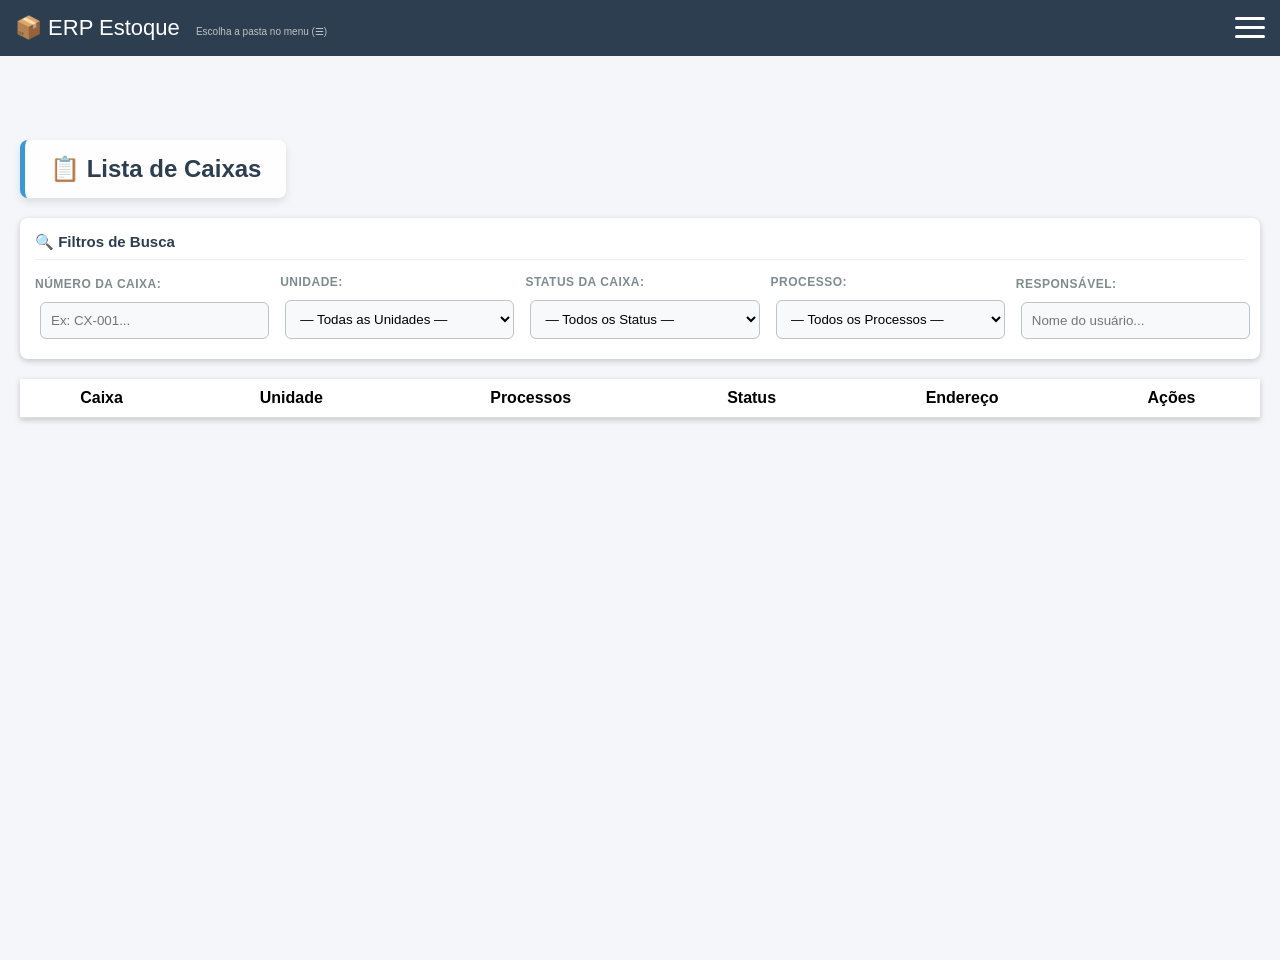
==== index.html @ ace7e6d4 "Upload limpo do sistema sem o banco de dados pesado" ====
<!DOCTYPE html>
<html lang="pt-br">
<head>
    <meta charset="UTF-8">
    <title>Estoque ERP — Lista de Caixas</title>
    <link rel="stylesheet" href="estoque.css">
</head>
<body>

<header>
    <div>📦 ERP Estoque <span id="syncLabel" class="status-sync">...</span></div>
    <div class="hamburger" id="hamburger" onclick="toggleMenu()"><span></span><span></span><span></span></div>
    <nav class="menu" id="menu">
        <a href="dashboard.html" class="menu-link" onclick="fecharMenuDropdown()">📊 Dashboard</a>
        <a href="lancamento.html" class="menu-link" onclick="fecharMenuDropdown()">📝 Lançamento de Caixa</a>
        <a href="index.html" class="menu-link" onclick="fecharMenuDropdown()">📋 Lista de Caixas</a>
        <a href="avulsas.html" class="menu-link" onclick="fecharMenuDropdown()">📦 Gestão de Avulsas</a>
        <a href="mapa.html" class="menu-link" onclick="fecharMenuDropdown()">🗺️ Mapa de Prateleiras</a>
        <a href="config.html" class="menu-link" onclick="fecharMenuDropdown()">⚙️ Config. Prateleiras</a>
        <a href="processos.html" class="menu-link" onclick="fecharMenuDropdown()">📂 Gerenciar Processos</a>
        <a href="unidades.html" class="menu-link" onclick="fecharMenuDropdown()">🏢 Gerenciar Unidades</a>
        <hr>
        <button type="button" onclick="selecionarPasta()">📂 Alterar Pasta</button>
    </nav>
</header>

<div id="barraReconectarPasta" role="region" aria-label="Reconectar pasta de dados">
    <span id="barraReconectarTexto"></span>
    <button type="button" class="btn-prim" onclick="reconectarPastaSalva()">Permitir acesso à pasta salva</button>
    <button type="button" class="btn-sec" onclick="escolherOutraPastaManual()">Escolher outra pasta…</button>
</div>

<div class="container">
    <div id="listaTela">
        <h2>📋 Lista de Caixas</h2>
        <div class="card">
    <h3 style="margin-top: 0; color: #2c3e50; font-size: 15px; border-bottom: 1px solid #ecf0f1; padding-bottom: 8px;">🔍 Filtros de Busca</h3>
    <div class="filter-grid">
        <div class="filter-field">
            <label for="buscarCaixa">Número da Caixa:</label>
            <input type="text" id="buscarCaixa" placeholder="Ex: CX-001..." onkeyup="buscarCaixa()">
        </div>
        
        <div class="filter-field">
            <label for="filtroUnidadeLista">Unidade:</label>
            <select id="filtroUnidadeLista" onchange="buscarCaixa()">
                <option value="">— Todas as Unidades —</option>
                </select>
        </div>

        <div class="filter-field">
            <label for="filtroStatusLista">Status da Caixa:</label>
            <select id="filtroStatusLista" onchange="buscarCaixa()">
                <option value="">— Todos os Status —</option>
                <option value="Guardada">Guardada</option>
                <option value="Avulsa">Avulsa</option>
                <option value="Preparada">Preparada</option>
                <option value="Digitalizada">Digitalizada</option>
                <option value="Eliminada">Eliminada</option>
            </select>
        </div>

        <div class="filter-field">
            <label for="filtroProcessoLista">Processo:</label>
            <select id="filtroProcessoLista" onchange="buscarCaixa()">
                <option value="">— Todos os Processos —</option>
                </select>
        </div>

        <div class="filter-field">
            <label for="filtroResponsavelLista">Responsável:</label>
            <input type="text" id="filtroResponsavelLista" placeholder="Nome do usuário..." onkeyup="buscarCaixa()">
        </div>
    </div>
</div>
        <table>
            <thead><tr><th>Caixa</th><th>Unidade</th><th>Processos</th><th>Status</th><th>Endereço</th><th>Ações</th></tr></thead>
            <tbody id="lista"></tbody>
        </table>
    </div>
</div>

<div class="modal" id="modal"><div class="modalBox" id="modalConteudo"></div></div>

<script>window.ERP_PAGE_ID = "index";</script>
<script src="estoque-app.js"></script>
</body>
</html>
---- estoque.css ----
body{font-family:Arial;background:#f4f6f9;margin:0;padding-top:60px;

background-image: url('banner.JPEG');

 

  /* Garante que a imagem cubra toda a tela, sem repetir */

  background-size: cover;

  background-position: center;

  background-repeat: no-repeat;

 

  /* Mantém o fundo fixo ao rolar a página (opcional, remova se preferir) */

  background-attachment: fixed;

 

  /* Garante que o fundo ocupe pelo menos 100% da altura da tela */

  min-height: 100vh;

  margin: 0;}

header{background:#2c3e50;color:white;padding:15px;font-size:22px;display:flex;justify-content:space-between;align-items:center;position:fixed;top:0;left:0;width:100%;z-index:1000;box-sizing:border-box;}

.hamburger{width:30px;height:22px;position:relative;cursor:pointer;z-index:101;}

.hamburger span{position:absolute;height:3px;width:100%;background:white;border-radius:2px;transition:0.3s;}

.hamburger span:nth-child(1){top:0;} .hamburger span:nth-child(2){top:9px;} .hamburger span:nth-child(3){top:18px;}

.hamburger.active span:nth-child(1){transform:rotate(45deg);top:9px;}

.hamburger.active span:nth-child(2){opacity:0;}

.hamburger.active span:nth-child(3){transform:rotate(-45deg);top:9px;}

.menu{position:absolute;top:65px;right:20px;background:#34495e;box-shadow:0 5px 15px rgba(0,0,0,0.3);border-radius:8px;display:flex;flex-direction:column;min-width:200px;opacity:0;transform:translateY(-10px);pointer-events:none;transition:0.25s;z-index:100;}

.menu.show{opacity:1;transform:translateY(0);pointer-events:auto;}

.menu button, .menu label{color:white;padding:12px;cursor:pointer;border:none;background:none;text-align:left;font-size:14px;}

.menu button:hover, .menu label:hover{background:#2c3e50;}

.menu a.menu-link{display:block;color:white;padding:12px;text-decoration:none;font-size:14px;text-align:left;background:none;border:none;cursor:pointer;}

.menu a.menu-link:hover{background:#2c3e50;}

.menu hr{border:none;border-top:1px solid #4a6278;margin:6px 0;}



/* ALTERADO: Empurra todo o bloco central para baixo para fugir do botão Voltar */

.container{padding:20px;max-width:1300px;margin:auto;margin-top:60px;}



form, .card{background:white;padding:15px;border-radius:8px;margin-bottom:20px;box-shadow:0 2px 6px rgba(0,0,0,0.2);}

input,select{padding:8px;margin:5px;border:1px solid #ccc;border-radius:4px;}

button{padding:8px 14px;cursor:pointer;border:none;background:#3498db;color:white;border-radius:4px;}

button:hover{background:#2980b9;}

table{width:100%;border-collapse:collapse;background:white;box-shadow:0 2px 6px rgba(0,0,0,0.2);}

th,td{padding:10px;border-bottom:1px solid #ddd;text-align:center;}

.prateleiraBox{background:white;padding:15px;margin-top:20px;border-radius:8px;box-shadow:0 2px 6px rgba(0,0,0,0.2);}

.nivel{display:flex;gap:6px;margin:4px 0;align-items:center;}

.nivelLabel{width:60px;font-weight:bold;}

/* ===================================================
   ESTILO DEFINITIVO - HIERARQUIA DE CORES
=================================================== */

/* 1. ESTRUTURA: Define o formato de botão para todos, mas SEM COR FIXA aqui */
.nivel span, 
.nivel div:not(.nivelLabel), 
.slot {
    width: 85px !important;
    height: 40px !important;
    display: inline-flex !important;
    align-items: center !important;
    justify-content: center !important;
    border-radius: 8px !important;
    font-size: 13px !important;
    font-weight: bold !important;
    color: #ffffff !important;
    cursor: pointer !important;
    box-sizing: border-box !important;
    margin: 3px !important;
    transition: all 0.2s cubic-bezier(0.175, 0.885, 0.32, 1.275) !important;
    text-decoration: none !important;
    border: none !important;
    box-shadow: 0 4px 6px rgba(0,0,0,0.15) !important;

    /* COR PADRÃO (VAZIO): Cinza */
    background: linear-gradient(145deg, #bdc3c7, #95a5a6); 
}

/* 2. STATUS ESPECÍFICOS: Aqui o !important garante a troca da cor */

/* GUARDADA -> VERDE */
.slot.ocupadoGuardada, 
.ocupadoGuardada, 
.status-guardada,
[class*="ocupadoGuardada"] {
    background: linear-gradient(145deg, #2ecc71, #27ae60) !important;
}

/* DIGITALIZADA -> AZUL */
.slot.ocupadoDigitalizada, 
.ocupadoDigitalizada, 
.status-digitalizada,
[class*="ocupadoDigitalizada"] {
    background: linear-gradient(145deg, #3498db, #2980b9) !important;
}

/* PREPARADA -> AMARELO */
.slot.ocupadoPreparada, 
.ocupadoPreparada,
[class*="ocupadoPreparada"] {
    background: linear-gradient(145deg, #f1c40f, #d4ac0d) !important;
}

/* ELIMINADA -> VERMELHO */
.slot.ocupadoEliminada, 
.ocupadoEliminada {
    background: linear-gradient(145deg, #e74c3c, #c0392b) !important;
}

/* 3. SELECIONADO (Lançamento) -> GRAFITE */
.slot.slotSelecionado, 
.slotSelecionado {
    background: #2c3e50 !important;
    box-shadow: 0 0 0 3px #fff, 0 0 0 6px #2c3e50 !important;
}

/* 4. EFEITO ZOOM (Hover) */
.nivel span:hover, 
.nivel div:not(.nivelLabel):hover, 
.slot:hover {
    transform: scale(1.15) translateY(-3px) !important;
    z-index: 10 !important;
    box-shadow: 0 10px 20px rgba(0,0,0,0.3) !important;
    filter: brightness(1.1) !important;
}

/* 5. LIMPEZA DOS RÓTULOS (N1, N2...) */
.nivelLabel {
    background: none !important;
    box-shadow: none !important;
    color: #333 !important;
    width: 45px !important;
    font-weight: 800 !important;
    transform: none !important;
}

/* 5. Efeito Hover */
.nivel span:hover, .slot:hover {
    transform: translateY(-2px);
    filter: brightness(1.1);
}

/* Ajuste do container da prateleira para não espremer */
.prateleiraBox {
    display: block !important;
    width: fit-content !important;
    min-width: 600px;
    padding: 20px !important;
    background: white !important;
    border-radius: 10px !important;
}

/* ===================================================
   LEGENDA UNIFICADA (TÍTULO + CORES NA MESMA LINHA)
=================================================== */

.legenda-container {
    display: flex !important;
    align-items: center !important;
    justify-content: center !important;
    flex-wrap: wrap !important;
    gap: 20px !important;
    background: #ffffff !important;
    padding: 10px 20px !important;
    border-radius: 8px 8px 0 0 !important; /* Arredonda só em cima para colar na prateleira */
    border: 1px solid #ddd !important;
    border-bottom: none !important; /* Tira a borda de baixo para fundir com o quadro */
    margin: 20px auto 0 auto !important;
    width: 100% !important;
    max-width: 1360px !important; /* Mesma largura do seu card de busca */
}

.legenda-titulo {
    font-weight: 800 !important;
    font-size: 14px !important;
    color: #2c3e50 !important;
    margin-right: 10px !important;
    text-transform: uppercase !important;
}

.legenda-item {
    display: flex !important;
    align-items: center !important;
    gap: 8px !important;
    font-size: 13px !important;
    font-weight: 600 !important;
    color: #444 !important;
}

.legenda-cor {
    width: 16px !important;
    height: 16px !important;
    border-radius: 4px !important;
    flex-shrink: 0 !important;
}

/* Cores específicas */
.cor-vazio { background: linear-gradient(145deg, #bdc3c7, #95a5a6) !important; }
.cor-guardada { background: linear-gradient(145deg, #2ecc71, #27ae60) !important; }
.cor-digitalizada { background: linear-gradient(145deg, #3498db, #2980b9) !important; }
.cor-preparada { background: linear-gradient(145deg, #f1c40f, #d4ac0d) !important; }

/* Remove o título antigo que aparecia na imagem */
#mapaTela h2 + .legenda-container::before,
.prateleiraBox::before {
    content: none !important;
}

.modal{position:fixed;top:0;left:0;width:100%;height:100%;background:rgba(0,0,0,0.5);display:none;align-items:center;justify-content:center;z-index:2000;}

.modalBox{background:white;padding:20px;border-radius:8px;width:400px;max-height:90vh;overflow-y:auto;}

.modalBox.modal-wide{max-width:520px;width:92vw;}

.status-sync{font-size: 10px; color: #bdc3c7; margin-left:10px;}

.badge{padding:4px 8px; border-radius:10px; font-size:11px; color:white; background:#7f8c8d; margin-right:2px;}

.processo-tag{background: #ecf0f1; color: #2c3e50; padding: 2px 6px; border-radius: 4px; font-size: 10px; border: 1px solid #bdc3c7; margin: 2px; display: inline-block;}

#processosContainer{display: flex; flex-wrap: wrap; gap: 10px; padding: 10px; border: 1px solid #ddd; border-radius: 4px; background: #fafafa; margin: 10px 0;}

/* =========================================

   DASHBOARD - ESTILOS E ANIMAÇÕES PREMIUM

========================================== */



/* Animação de entrada suave (Fade In Up) */

@keyframes fadeUp {

    from { opacity: 0; transform: translateY(30px); }

    to { opacity: 1; transform: translateY(0); }

}



.dashboard-filtros {

    background: rgba(255, 255, 255, 0.95);

    backdrop-filter: blur(10px); /* Efeito Glassmorphism sutil */

    border-radius: 12px;

    padding: 20px;

    box-shadow: 0 8px 25px rgba(0,0,0,0.1);

    animation: fadeUp 0.6s ease-out forwards;

}



.dashboard-filtros h3 { margin-top:0; font-size:18px; color:#2c3e50; border-bottom: 2px solid #ecf0f1; padding-bottom: 10px; }



.filter-grid { display:grid; grid-template-columns:repeat(auto-fill, minmax(200px, 1fr)); gap:16px; align-items:end; margin-top:15px; }

.filter-field label { display:block; font-size:12px; color:#7f8c8d; margin-bottom:6px; font-weight:bold; text-transform: uppercase; letter-spacing: 0.5px; }

.filter-field input, .filter-field select { width:100%; padding: 10px; border: 1px solid #bdc3c7; border-radius: 6px; background: #f8f9fa; transition: 0.3s; }

.filter-field input:focus, .filter-field select:focus { border-color: #3498db; box-shadow: 0 0 8px rgba(52,152,219,0.3); outline: none; background: #fff; }



.dashboard-kpis { display:flex; flex-wrap:wrap; gap:20px; margin:25px 0; }



/* Cards KPI com efeito Hover e Gradiente */

.kpi-card {

    background: linear-gradient(145deg, #ffffff 0%, #f8f9fa 100%);

    padding: 20px;

    border-radius: 12px;

    box-shadow: 0 6px 15px rgba(0,0,0,0.08);

    min-width: 180px;

    flex: 1;

    position: relative;

    overflow: hidden;

    border-top: 4px solid #3498db;

    transition: all 0.4s cubic-bezier(0.175, 0.885, 0.32, 1.275); /* Animação elástica */

    opacity: 0;

    animation: fadeUp 0.6s ease-out forwards;

}



/* Stagger (atraso) na animação para entrarem um por um */

.kpi-card:nth-child(1) { animation-delay: 0.1s; border-top-color: #3498db; }

.kpi-card:nth-child(2) { animation-delay: 0.2s; border-top-color: #2ecc71; }

.kpi-card:nth-child(3) { animation-delay: 0.3s; border-top-color: #e74c3c; }

.kpi-card:nth-child(4) { animation-delay: 0.4s; border-top-color: #f1c40f; }



.kpi-card:hover {

    transform: translateY(-10px) scale(1.02);

    box-shadow: 0 15px 35px rgba(0,0,0,0.15);

}



.kpi-card .kpi-val { font-size:36px; font-weight:900; color:#2c3e50; line-height: 1.2; letter-spacing: -1px; }

.kpi-card .kpi-lbl { font-size:13px; color:#7f8c8d; text-transform:uppercase; letter-spacing:1px; font-weight: bold; margin-bottom: 5px; }

.kpi-card .kpi-sub { font-size:12px; color:#95a5a6; margin-top:8px; line-height: 1.4; }



/* Gráficos */

.dashboard-charts { display:grid; grid-template-columns:repeat(auto-fit, minmax(400px, 1fr)); gap:25px; margin-top:15px; }

.chart-card {

    background: white;

    padding: 20px;

    border-radius: 12px;

    box-shadow: 0 6px 15px rgba(0,0,0,0.08);

    opacity: 0;

    animation: fadeUp 0.6s ease-out forwards;

    animation-delay: 0.5s;

    transition: 0.3s;

}

.chart-card:hover { box-shadow: 0 10px 25px rgba(0,0,0,0.12); }

.chart-card h4 { margin:0 0 15px 0; font-size:16px; color:#2c3e50; border-bottom: 1px solid #ecf0f1; padding-bottom: 10px; }



.chart-controls { display:flex; flex-wrap:wrap; gap:12px; align-items:center; margin-bottom:15px; background: #f8f9fa; padding: 10px; border-radius: 8px; }

.chart-controls label { font-size:12px; color:#555; font-weight: bold; }

.chart-controls select { padding: 6px 10px; border-radius: 6px; border: 1px solid #ccc; }



.chart-wrap { position:relative; height:320px; width:100%; }

.dash-empty { padding:40px 20px; text-align:center; color:#95a5a6; font-size:15px; background: #f8f9fa; border-radius: 8px; border: 2px dashed #ecf0f1; margin-top: 20px; }



.kpi-inline { display:flex; flex-wrap:wrap; gap:8px; margin-top:12px; }

.kpi-inline span { font-size:12px; padding:6px 10px; border-radius:20px; color:#fff; font-weight: bold; box-shadow: 0 2px 5px rgba(0,0,0,0.1); }



/* ALTERADO: Fundo branco e estilização para o texto de introdução */

.lancamento-intro{

    background-color: rgba(255, 255, 255, 0.95);

    color: #333333;

    font-size: 14px;

    margin: 0 0 16px 0;

    padding: 15px 20px;

    border-radius: 8px;

    box-shadow: 0 2px 6px rgba(0,0,0,0.2);

    max-width: 100%;

    line-height: 1.5;

    border-left: 5px solid #f1c40f;

}



.lancamento-secao{margin-bottom:18px;}

.lancamento-secao h3{margin:0 0 10px 0;font-size:15px;color:#2c3e50;border-bottom:2px solid #ecf0f1;padding-bottom:6px;}

.lancamento-grid{display:grid;grid-template-columns:repeat(auto-fill,minmax(200px,1fr));gap:12px;align-items:end;}

.lancamento-grid .campo label{display:block;font-size:12px;font-weight:bold;color:#555;margin-bottom:4px;}

.lancamento-grid .campo input,.lancamento-grid .campo select{width:100%;max-width:100%;box-sizing:border-box;margin:0;}

#mapaLancamento{display:none;margin-top:12px;}

#mapaLancamento .prateleiraBox{margin-top:0;}

.mapaLegendaLanc{margin:0 0 8px 0;color:#7f8c8d;font-size:12px;}

.slot.slotSelecionado{box-shadow:0 0 0 3px #2c3e50,0 0 0 5px #fff;transform:scale(1.08);z-index:2;}

.slot.slotOcupadoOutro{cursor:not-allowed;opacity:0.95;}

.slot.slotEdicaoAtual{box-shadow:0 0 0 2px dashed #fff;}

.posicaoResumo{font-size:14px;margin-top:10px;padding:10px 12px;background:#eaf2f8;border-radius:6px;color:#2c3e50;}

.posicaoResumo.vazio{background:#fdeaea;color:#c0392b;}

.lancamento-acoes{margin-top:16px;display:flex;flex-wrap:wrap;gap:10px;align-items:center;}

#msgLancamentoOk{font-size:13px;color:#27ae60;font-weight:bold;display:none;}

#barraReconectarPasta{display:none;align-items:center;justify-content:center;flex-wrap:wrap;gap:10px;background:#f9e79f;color:#2c3e50;padding:10px 16px;font-size:14px;border-bottom:1px solid #f1c40f;}

#barraReconectarPasta button{padding:8px 14px;cursor:pointer;border:none;border-radius:4px;}

#barraReconectarPasta .btn-prim{background:#2c3e50;color:#fff;}

#barraReconectarPasta .btn-prim:hover{background:#34495e;}

#barraReconectarPasta .btn-sec{background:#ecf0f1;color:#2c3e50;}

#barraReconectarPasta .btn-sec:hover{background:#bdc3c7;}

.historico-caixa{max-height:280px;overflow-y:auto;text-align:left;margin:12px 0;font-size:13px;border:1px solid #e0e0e0;border-radius:8px;padding:0;background:#fafbfc;}

.historico-item{border-bottom:1px solid #ecf0f1;padding:10px 12px;}

.historico-item:last-child{border-bottom:none;}

.historico-item .hi-top{color:#7f8c8d;font-size:11px;margin-bottom:6px;}

.historico-item .hi-tipo{font-weight:bold;color:#2c3e50;font-size:12px;}

.historico-mud{margin:4px 0 0 0;padding-left:12px;border-left:3px solid #3498db;color:#34495e;font-size:12px;line-height:1.45;}

.historico-vazio{color:#95a5a6;font-size:13px;padding:12px;text-align:center;}



/* Estilo do botão voltar */

.btn-voltar {

  position: fixed;

  top: 80px;

  left: 20px;

  display: flex;

  align-items: center;

  gap: 8px;

  padding: 8px 16px;

  background-color: #ffffff;

  color: #333333;

  border: 1px solid #cccccc;

  border-radius: 8px;

  cursor: pointer;

  font-size: 16px;

  font-family: sans-serif;

  font-weight: bold;

  transition: all 0.2s ease-in-out;

  z-index: 9999;

  box-shadow: 0 4px 6px rgba(0,0,0,0.1);

}



.btn-voltar:hover {

  background-color: #f1f1f1;

  transform: translateX(-3px);

}



.prateleiraBox h3 {

    background-color: #2c3e50;

    color: #ffffff;

    padding: 10px 15px;

    margin-top: 0;

    margin-bottom: 20px;

    border-radius: 6px;

    font-size: 18px;

    text-align: center;

    box-shadow: 0 2px 4px rgba(0,0,0,0.1);

    text-transform: uppercase;

    letter-spacing: 1px;

}



/* ALTERADO: Zera as margens para alinhar perfeitamente com os formulários */

.container > h2,

#unidadeTela > h2,

h2 {

    background-color: rgba(255, 255, 255, 0.95);

    color: #2c3e50;

    padding: 15px 25px;

    border-radius: 8px;

    box-shadow: 0 4px 8px rgba(0,0,0,0.1);

   

    margin-top: 0;

    margin-left: 0;

    margin-bottom: 20px;

   

    display: inline-block;

    border-left: 5px solid #3498db;

}



/* Container geral do Mapa */

#mapa {

    background-color: rgba(255, 255, 255, 0.95);

    padding: 20px;

    border-radius: 8px;

    box-shadow: 0 4px 15px rgba(0,0,0,0.15);

   

    width: 95%;

    max-width: 1400px;

    margin: 0 auto 40px auto;

   

    overflow-x: auto;

}



/* Ajuste para telas menores */

@media (max-width: 768px) {

    .container > h2, h2 {

        margin-top: 0;

        margin-left: 0;

        display: block;

    }

}



/* Melhorando os botões de ação na tabela de Lista de Caixas */

.td-acoes {

    display: flex;

    gap: 8px;

    justify-content: center;

    align-items: center;

}



.btn-editar {

    background-color: #3498db !important;

    color: white;

    font-size: 13px;

    padding: 6px 12px;

    border-radius: 4px;

    display: flex;

    align-items: center;

    gap: 6px;

    font-weight: bold;

}

.btn-editar:hover { background-color: #2980b9 !important; }



.btn-excluir {

    background-color: #e74c3c !important;

    color: white;

    font-size: 13px;

    padding: 6px 12px;

    border-radius: 4px;

    display: flex;

    align-items: center;

    gap: 6px;

    font-weight: bold;

}

.btn-excluir:hover { background-color: #c0392b !important; }



/* ---------------------------------

   ESTILOS DE PAGINAÇÃO DA TABELA

---------------------------------- */

.paginacao-container {

    display: flex;

    justify-content: space-between;

    align-items: center;

    background: white;

    padding: 15px 20px;

    border-radius: 8px;

    box-shadow: 0 2px 6px rgba(0,0,0,0.2);

    margin-top: 15px;

    flex-wrap: wrap;

    gap: 15px;

}



.paginacao-info {

    font-size: 14px;

    color: #7f8c8d;

}



.paginacao-botoes {

    display: flex;

    gap: 5px;

    align-items: center;

}



.paginacao-botoes button {

    background-color: #ecf0f1;

    color: #2c3e50;

    border: 1px solid #bdc3c7;

    padding: 8px 12px;

    font-size: 13px;

    font-weight: bold;

    border-radius: 4px;

}



.paginacao-botoes button:hover:not(:disabled) {

    background-color: #bdc3c7;

}



.paginacao-botoes button:disabled {

    background-color: #f9f9f9;

    color: #bdc3c7;

    cursor: not-allowed;

    border-color: #eaeaea;

}



.paginacao-atual {

    font-weight: bold;

    font-size: 14px;

    color: #2c3e50;

    padding: 0 15px;

}



@media (max-width: 768px) {

    .paginacao-container {

        justify-content: center;

        flex-direction: column;

    }

}

/* ===================================================
   VISUAL DEFINITIVO DOS MAPAS (TELAS E LANÇAMENTO)
=================================================== */

/* 1. Containers roláveis */
#mapa, #mapaLancamento {
    overflow-x: auto !important;
    padding: 10px 0 20px 0 !important;
    width: 100% !important;
    display: block !important;
}

/* 2. Caixa da prateleira (O SEGREDO: Flex Column para forçar espaçamento vertical) */
.prateleiraBox {
    background: #ffffff !important;
    padding: 20px 25px !important;
    border-radius: 8px !important;
    box-shadow: 0 2px 8px rgba(0,0,0,0.1) !important;
    
    width: max-content !important; /* Não deixa espremer */
    margin: 0 auto !important;
    
    display: flex !important;
    flex-direction: column !important; /* Empilha N1, N2, N3... */
    gap: 12px !important; /* GARANTE o espaço vertical entre as linhas */
}

/* Faixa de Título da Prateleira e Legenda */
.prateleiraBox h3, .mapaLegendaLanc {
    width: 100% !important;
    margin: 0 !important; /* Zera margens pois o gap já empurra */
    box-sizing: border-box !important;
}
.mapaLegendaLanc { margin-bottom: 8px !important; }

/* 3. A linha de cada Nível (N1, N2...) */
.nivel {
    display: flex !important;
    align-items: center !important;
    gap: 12px !important; /* Espaçamento horizontal perfeito */
    margin: 0 !important; /* Zera margem, o gap do pai controla a altura */
    flex-wrap: nowrap !important; 
}

/* 4. O Label lateral (N1, N2) */
.nivelLabel {
    width: 40px !important;
    font-size: 16px !important;
    font-weight: 900 !important;
    color: #000000 !important;
    text-align: left !important;
    flex-shrink: 0 !important;
}

/* ===================================================
   6. BLINDAGEM DOS CAMPOS DO FORMULÁRIO (NÃO APAGAR)
=================================================== */
input, select, textarea {
    box-sizing: border-box !important;
    max-width: 100% !important;
    min-width: 0 !important;
}
.filter-field, .campo, .lancamento-grid > div {
    min-width: 0 !important; 
    width: 100% !important;
}
.filter-status-row, #processosContainer {
    display: flex !important;
    flex-wrap: wrap !important;
    gap: 15px !important;
    align-items: center !important;
    padding: 10px 0 !important;
}
#processosContainer label {
    display: flex !important;
    align-items: center !important;
    gap: 6px !important;
    font-weight: bold !important;
    font-size: 13px !important;
    margin: 0 !important;
    color: #2c3e50 !important;
}
#processosContainer input[type="checkbox"] {
    width: 18px !important;
    height: 18px !important;
    margin: 0 !important;
}
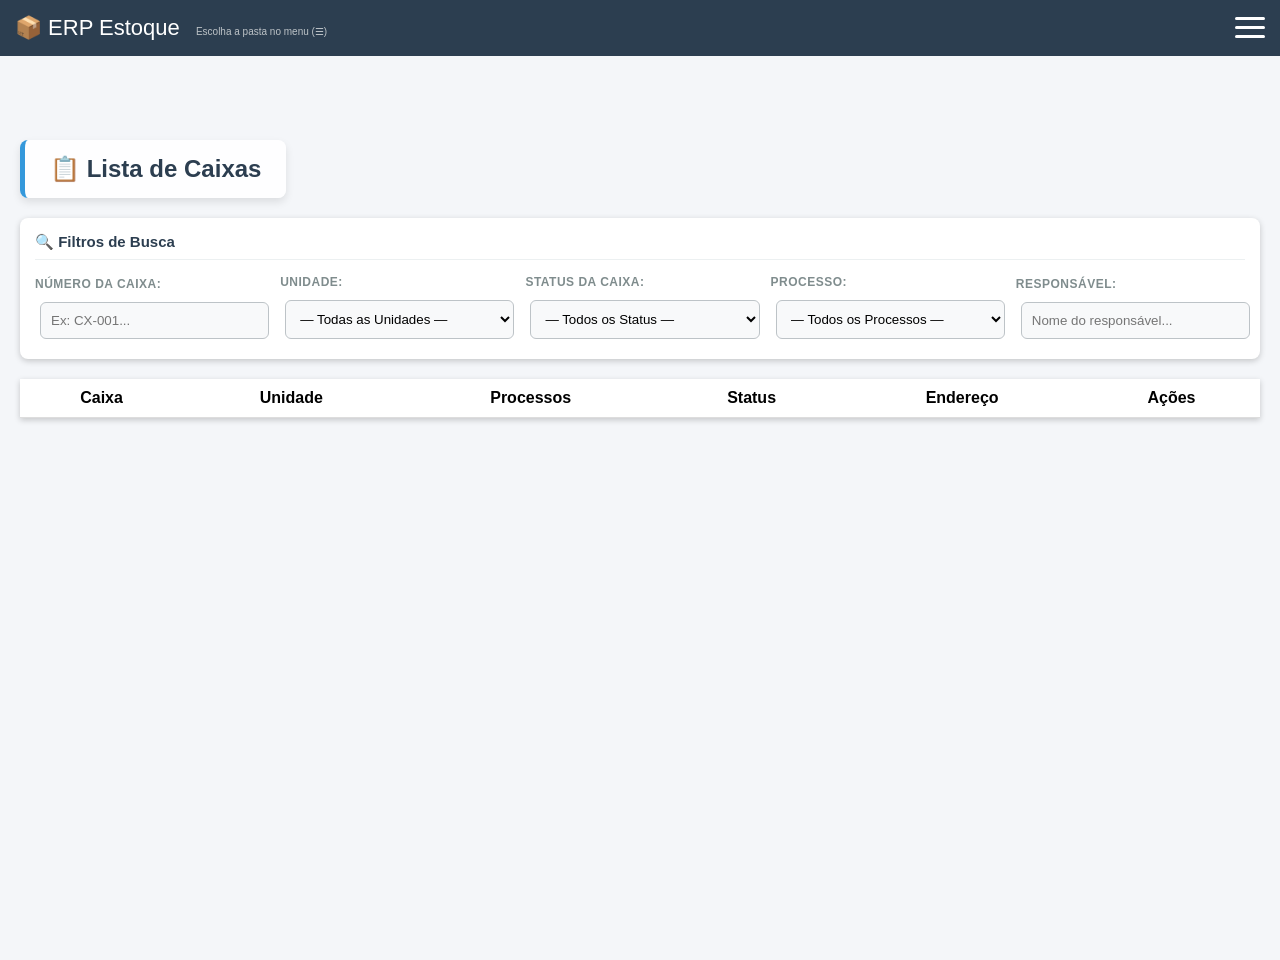
==== commit 3155ab4c: "adicionando arquivos modificados e um novo arquivo de responsaveis.html" ====
--- a/index.html
+++ b/index.html
@@ -19,6 +19,7 @@
         <a href="config.html" class="menu-link" onclick="fecharMenuDropdown()">⚙️ Config. Prateleiras</a>
         <a href="processos.html" class="menu-link" onclick="fecharMenuDropdown()">📂 Gerenciar Processos</a>
         <a href="unidades.html" class="menu-link" onclick="fecharMenuDropdown()">🏢 Gerenciar Unidades</a>
+        <a href="responsaveis.html" class="menu-link" onclick="fecharMenuDropdown()">👥 Gerenciar Responsáveis</a>
         <hr>
         <button type="button" onclick="selecionarPasta()">📂 Alterar Pasta</button>
     </nav>
@@ -50,7 +51,7 @@
 
         <div class="filter-field">
             <label for="filtroStatusLista">Status da Caixa:</label>
-            <select id="filtroStatusLista" onchange="buscarCaixa()">
+            <select id="filtroStatusLista" onchange="onChangeFiltroStatusLista()">
                 <option value="">— Todos os Status —</option>
                 <option value="Guardada">Guardada</option>
                 <option value="Avulsa">Avulsa</option>
@@ -69,7 +70,8 @@
 
         <div class="filter-field">
             <label for="filtroResponsavelLista">Responsável:</label>
-            <input type="text" id="filtroResponsavelLista" placeholder="Nome do usuário..." onkeyup="buscarCaixa()">
+            <input type="text" id="filtroResponsavelLista" list="listaResponsaveisFiltro" placeholder="Nome do responsável..." onkeyup="buscarCaixa()" onchange="buscarCaixa()">
+            <datalist id="listaResponsaveisFiltro"></datalist>
         </div>
     </div>
 </div>
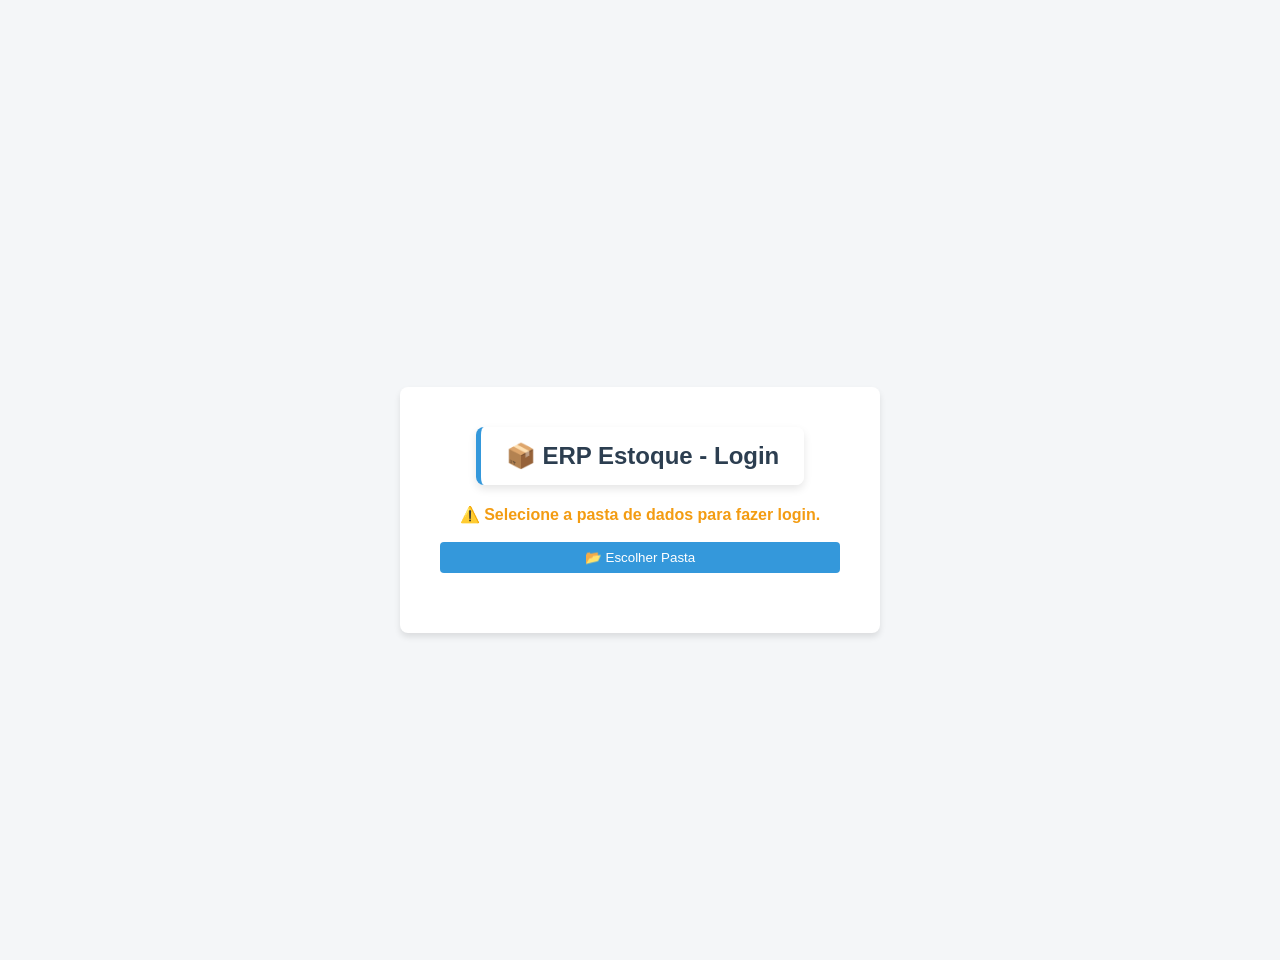
==== commit 51e7db7f: "adicionado a tela de relação de processos, onde é possível visualizar os processos relacionados a um" ====
--- a/index.html
+++ b/index.html
@@ -20,6 +20,7 @@
         <a href="processos.html" class="menu-link" onclick="fecharMenuDropdown()">📂 Gerenciar Processos</a>
         <a href="unidades.html" class="menu-link" onclick="fecharMenuDropdown()">🏢 Gerenciar Unidades</a>
         <a href="responsaveis.html" class="menu-link" onclick="fecharMenuDropdown()">👥 Gerenciar Responsáveis</a>
+        <a href="relacao.html" class="menu-link" onclick="fecharMenuDropdown()">📄 Gerar Relação</a>
         <hr>
         <button type="button" onclick="selecionarPasta()">📂 Alterar Pasta</button>
     </nav>
--- a/estoque.css
+++ b/estoque.css
@@ -243,7 +243,7 @@
 
 .modalBox{background:white;padding:20px;border-radius:8px;width:400px;max-height:90vh;overflow-y:auto;}
 
-.modalBox.modal-wide{max-width:520px;width:92vw;}
+.modalBox.modal-wide{max-width:650px;width:95vw;}
 
 .status-sync{font-size: 10px; color: #bdc3c7; margin-left:10px;}
 
@@ -273,35 +273,163 @@
 
 
 
+/* =========================================
+   DASHBOARD FILTROS - REORGANIZAÇÃO PREMIUM
+========================================== */
 .dashboard-filtros {
-
-    background: rgba(255, 255, 255, 0.95);
-
-    backdrop-filter: blur(10px); /* Efeito Glassmorphism sutil */
-
+    background: rgba(255, 255, 255, 0.98);
+    backdrop-filter: blur(10px);
     border-radius: 12px;
-
-    padding: 20px;
-
-    box-shadow: 0 8px 25px rgba(0,0,0,0.1);
-
+    padding: 25px;
+    box-shadow: 0 10px 30px rgba(0,0,0,0.08);
     animation: fadeUp 0.6s ease-out forwards;
-
-}
-
-
-
-.dashboard-filtros h3 { margin-top:0; font-size:18px; color:#2c3e50; border-bottom: 2px solid #ecf0f1; padding-bottom: 10px; }
-
-
-
+}
+.filtros-header {
+    display: flex;
+    justify-content: space-between;
+    align-items: center;
+    border-bottom: 2px solid #ecf0f1;
+    padding-bottom: 12px;
+    margin-bottom: 20px;
+}
+.filtros-header h3 { margin: 0; font-size: 20px; color: #2c3e50; }
+.filter-section {
+    background: #fdfdfd;
+    border: 1px solid #f0f0f0;
+    border-radius: 8px;
+    padding: 15px;
+    margin-bottom: 15px;
+    transition: all 0.3s ease;
+}
+.filter-section:hover {
+    box-shadow: 0 4px 12px rgba(0,0,0,0.05);
+    border-color: #e0e6ed;
+}
+.section-title {
+    font-size: 14px;
+    color: #34495e;
+    margin: 0 0 12px 0;
+    text-transform: uppercase;
+    letter-spacing: 0.5px;
+    border-bottom: 1px dashed #dcdde1;
+    padding-bottom: 5px;
+    display: flex;
+    align-items: center;
+    gap: 8px;
+}
+.advanced-filters-content {
+    display: none;
+    margin-top: 15px;
+    animation: fadeUp 0.4s ease-out;
+}
+.advanced-filters-content.show-filters {
+    display: block;
+}
 .filter-grid { display:grid; grid-template-columns:repeat(auto-fill, minmax(200px, 1fr)); gap:16px; align-items:end; margin-top:15px; }
-
+.filter-grid.advanced {
+    grid-template-columns: repeat(auto-fill, minmax(180px, 1fr));
+}
 .filter-field label { display:block; font-size:12px; color:#7f8c8d; margin-bottom:6px; font-weight:bold; text-transform: uppercase; letter-spacing: 0.5px; }
-
 .filter-field input, .filter-field select { width:100%; padding: 10px; border: 1px solid #bdc3c7; border-radius: 6px; background: #f8f9fa; transition: 0.3s; }
-
 .filter-field input:focus, .filter-field select:focus { border-color: #3498db; box-shadow: 0 0 8px rgba(52,152,219,0.3); outline: none; background: #fff; }
+.input-icon {
+    position: relative;
+    display: flex;
+    align-items: center;
+}
+.input-icon span {
+    position: absolute;
+    left: 12px;
+    color: #7f8c8d;
+    font-size: 14px;
+}
+.input-icon input {
+    padding-left: 35px !important;
+}
+
+/* Status Badges para checkboxes */
+.filter-status-row {
+    display: flex;
+    flex-wrap: wrap;
+    gap: 10px;
+}
+.status-badge {
+    display: inline-flex;
+    align-items: center;
+    gap: 6px;
+    padding: 8px 14px;
+    background: #ecf0f1;
+    border-radius: 20px;
+    cursor: pointer;
+    font-size: 13px;
+    font-weight: 600;
+    color: #2c3e50;
+    transition: all 0.2s;
+    border: 2px solid transparent;
+    user-select: none;
+}
+.status-badge:hover { background: #dfe6e9; }
+.status-badge input[type="checkbox"] { 
+    margin: 0; 
+    width: 16px; 
+    height: 16px; 
+    accent-color: #3498db;
+    cursor: pointer;
+}
+.status-badge:has(input:checked) {
+    background: #ebf5fb;
+    border-color: #3498db;
+    color: #2980b9;
+}
+
+.dash-toolbar {
+    display: flex;
+    justify-content: flex-end;
+    gap: 12px;
+    margin-top: 20px;
+    padding-top: 15px;
+    border-top: 1px solid #ecf0f1;
+}
+.btn-aplicar {
+    background: #27ae60;
+    color: white;
+    font-weight: bold;
+    font-size: 14px;
+    padding: 10px 20px;
+    border-radius: 6px;
+    border: none;
+    cursor: pointer;
+    display: flex;
+    align-items: center;
+    gap: 8px;
+    box-shadow: 0 4px 6px rgba(39, 174, 96, 0.2);
+    transition: 0.2s;
+}
+.btn-aplicar:hover { background: #219150; transform: translateY(-2px); }
+.btn-limpar {
+    background: #95a5a6;
+    color: white;
+    font-weight: bold;
+    font-size: 14px;
+    padding: 10px 20px;
+    border-radius: 6px;
+    border: none;
+    cursor: pointer;
+    display: flex;
+    align-items: center;
+    gap: 8px;
+    transition: 0.2s;
+}
+.btn-limpar:hover { background: #7f8c8d; }
+
+@media (max-width: 768px) {
+    .filter-grid[style*="grid-template-columns"] {
+        grid-template-columns: 1fr !important;
+    }
+    .filter-field[style*="grid-column"] {
+        grid-column: span 1 !important;
+    }
+}
 
 
 
